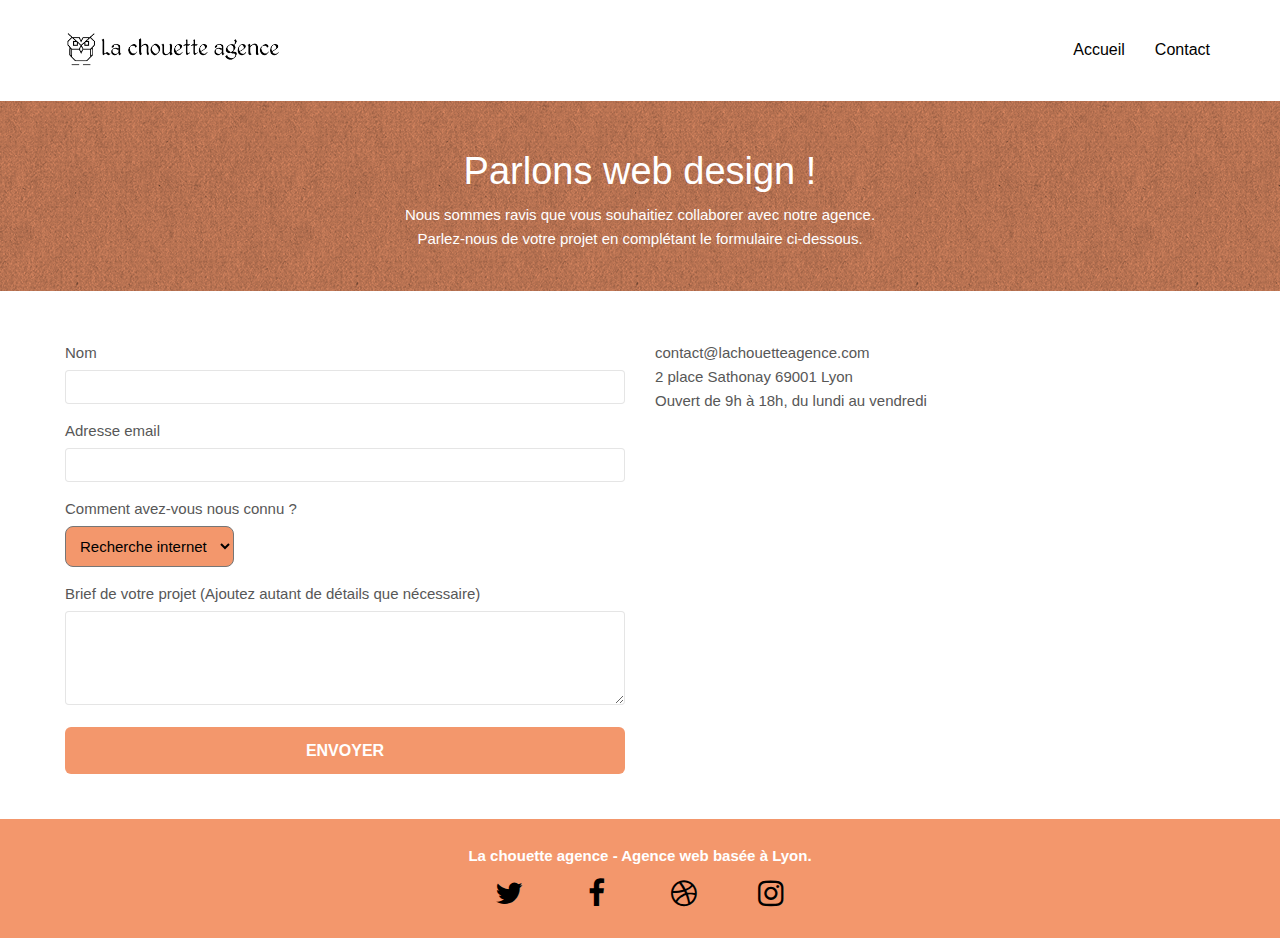
==== contact.html @ cbcd683b "png - webp" ====
<!doctype html>
<html lang="fr">
<head>
    <meta charset="utf-8">
    <meta name="keywords" content="entreprise webdesign Lyon, conception graphique, conception de site Web, constructeur de site Web, développeur Web, concepteur Web, site Web de e-commerce, société de conception Web, créateur de site Web, concepteur de site Web, conception Web réactive, seo, site web, site internet, agence design lyon, agence design">
    <meta name="description" content="L'entreprise de webdesign, la chouette agence située à Lyon, spécialisée dans la Création et la Stratégie Digitale, développement de sites web de qualité commerciale, qui a créé des sites E-Commerce attractifs, conviviaux et efficaces pour les entreprises locales, issues de métiers variés, dans tous les types de secteurs.">
    <meta name="viewport" content="width=device-width, initial-scale=1.0, viewport-fit=cover">
    <meta name="robots" content="index, follow">
	<meta name="googlebot" content="index, follow">
	<link rel="shortcut icon" type="image/png" href="favicon.jpg">
    
	<link rel="stylesheet" type="text/css" href="./css/bootstrap.css">
	<link rel="stylesheet" type="text/css" href="style.css">
	<link rel="stylesheet" type="text/css" href="./css/font-awesome.css">
	<link rel="stylesheet" type="text/css" href="./css/et-line.css">
	
    
	<script src="./js/jquery-2.1.0.js"></script>
	<script src="./js/bootstrap.js"></script>
	<script src="./js/blocs.js"></script>
	<script src="./js/jqBootstrapValidation.js"></script>
	<script src="./js/formHandler.js"></script>
    <title>Contact : La chouette agence</title>

    
<!-- Analytics -->
 
<!-- Analytics END -->
    
</head>
<body>
<!-- Principal conteneur -->
<div class="page-container">
    
<!-- bloc-0 -->
<div class="bloc bgc-white l-bloc " id="bloc-0">
	<div class="container bloc-sm">
		<nav class="navbar row">
			<div class="navbar-header">
				<a class="navbar-brand" href="index.html"><img src="img/la-chouette-agence.webp" alt="logo de la chouette agence" height="40" /></a>
				<button id="nav-toggle" type="button" class="ui-navbar-toggle navbar-toggle" data-toggle="collapse" data-target=".navbar-1">
					<span class="sr-only">Toggle navigation</span><span class="icon-bar"></span><span class="icon-bar"></span><span class="icon-bar"></span>
				</button>
			</div>
			<div class="collapse navbar-collapse navbar-1 special-dropdown-nav">
				<ul class="site-navigation nav navbar-nav">
					<li>
						<a href="index.html">Accueil</a>
					</li>
					<li>
					</li>
					<li>
						<a href="contact.html">Contact</a>
					</li>
				</ul>
			</div>
		</nav>
	</div>
</div>
<!-- bloc-0 END -->

<!-- bloc-6 -->
<div class="bloc bg-dots-bg bg-repeat bgc-atomic-tangerine d-bloc bloc-bg-texture texture-paper" id="bloc-6">
	<div class="container bloc-lg">
		<div class="row">
			<div class="col-sm-12">
				<h1 class="text-center hero-bloc-text tc-white">
					Parlons web design !
				</h1>
				<p class="text-center mg-lg white tight-width-whitespace">
					Nous sommes ravis que vous souhaitiez collaborer avec notre agence.<br>
					Parlez-nous de votre projet en complétant le formulaire ci-dessous.
				</p>
			</div>
		</div>
	</div>
</div>
<!-- bloc-6 END -->

<!-- bloc-7 -->
<div class="bloc bgc-white l-bloc" id="bloc-7">
	<div class="container bloc-lg">
		<div class="row">
			<div class="col-sm-6">
				<form id="form_1">
					<div class="form-group">
						<label for="name">
							Nom
						</label><br>
						<input id="name" class="form-control" required="" aria-invalid="false"/>
					</div>
					<div class="form-group">
						<label for="email">
							Adresse email
						</label><br>
						<input id="email" class="form-control" type="email" required="" aria-invalid="false"/>
					</div>
					<div class="form-group">
						<label for="drop">
							Comment avez-vous nous connu ?
						</label><br>
						<select name="drop" id="drop">
							<option value="">Recherche internet</option>
							<option value="">Annonces google</option>
							<option value="">Médias sociaux</option>
							<option value="">Autres</option>
						</select>
					</div>
					<div class="form-group">
						<label for="message">
							Brief de votre projet (Ajoutez autant de détails que nécessaire)<br>
						</label>
						<textarea id="message" class="form-control" rows="4" cols="42" required></textarea>
					</div> 
					<button class="bloc-button btn btn-lg btn-block cta-hero btn-atomic-tangerine" type="submit">
							Envoyer
						</button>
				</form>
			</div>
			<div class="col-sm-6">
				<p>
					contact@lachouetteagence.com<br>2 place Sathonay 69001 Lyon<br>Ouvert de 9h à 18h, du lundi au vendredi<br>
				</p>
				<p>
					<iframe title="Localisation Google Maps" src="https://www.google.com/maps/embed?pb=!1m18!1m12!1m3!1d2783.082950655544!2d4.82797861540264!3d45.769527821039226!2m3!1f0!2f0!3f0!3m2!1i1024!2i768!4f13.1!3m3!1m2!1s0x47f4eb020f3664e9%3A0x13e3d71752922c1f!2s2%20Pl.%20Sathonay%2C%2069001%20Lyon!5e0!3m2!1sfr!2sfr!4v1638280696250!5m2!1sfr!2sfr" width="350" height="300" style="border:0;" allowfullscreen="" loading="lazy"></iframe>
				</p>
			</div>
		</div>
	</div>
</div>
<!-- bloc-7 END -->

<!-- ScrollToTop Button -->
<a class="bloc-button btn btn-d scrollToTop" onclick="scrollToTarget('1')"><span class="fa fa-chevron-up"></span></a>
<!-- ScrollToTop Button END-->


<!-- Footer - bloc-8 -->
<div class="bloc bgc-atomic-tangerine d-bloc" id="bloc-8">
	<div class="container bloc-sm">
		<div class="row">
			<div class="col-sm-12 text-foot">
				<p class="text-center white">
					<strong>La chouette agence - Agence web basée à Lyon.</strong><br>
				</p>
				<div class="row row-no-gutters social">
					<div class="col-sm-3">
						<div class="text-center">
							<a class="social" href="https://twitter.com/?lang=fr" target="_blank" title="lien twitter">
								<span class="fa fa-twitter icon-md"></span></a>
						</div>
					</div>
					<div class="col-sm-3">
						<div class="text-center">
							<a class="social" href="https://fr-fr.facebook.com/" target="_blank" title="lien facebook">
								<span class="fa fa-facebook icon-md"></span></a>
						</div>
					</div>
					<div class="col-sm-3">
						<div class="text-center">
							<a class="social" href="https://dribbble.com/" target="_blank" title="lien dribble">
								<span class="fa fa-dribbble icon-md"></span></a>
						</div>
					</div>
					<div class="col-sm-3">
						<div class="text-center">
							<a class="social" href="https://www.instagram.com/?hl=fr" target="_blank" title="lien instagram">
								<span class="fa fa-instagram icon-md"></span></a>
						</div>
					</div>
				</div>
			</div>
		</div>
	</div>
</div>
<!-- Footer - bloc-8 END -->

</div>
<!-- Principal conteneur END -->
    

</body>
</html>
---- style.css ----
﻿body {margin: 0;padding: 0;background: #FFF;overflow-x: hidden;-webkit-font-smoothing: antialiased;-moz-osx-font-smoothing: grayscale;}a, button {transition: all .3s ease-in-out;outline: none!important;}a:hover {text-decoration: none;cursor: pointer;}#page-loading-blocs-notifaction {position: fixed;top: 0;bottom: 0;width: 100%;z-index: 100000;background: #FFFFFF url("img/pageload-spinner.gif") no-repeat center center;}.bloc {width: 100%;clear: both;background: 50% 50% no-repeat;padding: 0 50px;-webkit-background-size: cover;-moz-background-size: cover;-o-background-size: cover;background-size: cover;position: relative;}.bloc .container {padding-left: 0;padding-right: 0;}.bloc-lg {padding: 25px;}.bloc-md {padding: 10px 20px 30px 20px;}.bg-center, .bg-l-edge, .bg-r-edge, .bg-t-edge, .bg-b-edge, .bg-tl-edge, .bg-bl-edge, .bg-tr-edge, .bg-br-edge, .bg-repeat {-webkit-background-size: auto!important;-moz-background-size: auto!important;-o-background-size: auto!important;background-size: auto!important;}.bg-repeat {background: repeat;}.bg-t-edge {background: top no-repeat;}.bloc-bg-texture::before {content: "";background-size: 2px 2px;position: absolute;top: 0;bottom: 0;left: 0;right: 0;}.texture-paper::before {background: url("img/texture-paper.webp");background-size: 280px 280px;}.b-parallax {background-attachment: fixed;}.d-bloc {color: rgba(255, 255, 255, .7);}.d-bloc button:hover {color: rgba(255, 255, 255, .9);}.d-bloc .icon-round, .d-bloc .icon-square, .d-bloc .icon-rounded, .d-bloc .icon-semi-rounded-a, .d-bloc .icon-semi-rounded-b {border-color: rgba(255, 255, 255, .9);}.d-bloc .divider-h span {border-color: rgba(255, 255, 255, .2);}.d-bloc .a-btn, .d-bloc .navbar a, .d-bloc .navbar-brand, .d-bloc a .icon-sm, .d-bloc a .icon-md, .d-bloc a .icon-lg, .d-bloc a .icon-xl, .d-bloc h1 a, .d-bloc h2 a, .d-bloc h3 a, .d-bloc h4 a, .d-bloc h5 a, .d-bloc h6 a, .d-bloc p a {color: rgba(0, 0, 0, 1);}.d-bloc .a-btn:hover, .d-bloc .navbar a:hover, .d-bloc .navbar-brand:hover, .d-bloc a:hover .icon-sm, .d-bloc a:hover .icon-md, .d-bloc a:hover .icon-lg, .d-bloc a:hover .icon-xl, .d-bloc h1 a:hover, .d-bloc h2 a:hover, .d-bloc h3 a:hover, .d-bloc h4 a:hover, .d-bloc h5 a:hover, .d-bloc h6 a:hover, .d-bloc p a:hover {color: rgba(255, 255, 255, 1);}.d-bloc .navbar-toggle .icon-bar {background: rgba(255, 255, 255, 1);}.d-bloc .btn-wire, .d-bloc .btn-wire:hover {color: rgba(255, 255, 255, 1);border-color: rgba(255, 255, 255, 1);}.d-bloc .panel {color: rgba(0, 0, 0, .5);}.d-bloc .panel button:hover {color: rgba(0, 0, 0, .7);}.d-bloc .panel icon {border-color: rgba(0, 0, 0, .7);}.d-bloc .panel .divider-h span {border-color: rgba(0, 0, 0, .1);}.d-bloc .panel .a-btn {color: rgba(0, 0, 0, .6);}.d-bloc .panel .a-btn:hover {color: rgba(0, 0, 0, 1);}.d-bloc .panel .btn-wire, .d-bloc .panel .btn-wire:hover {color: rgba(0, 0, 0, .7);border-color: rgba(0, 0, 0, .3);}.d-bloc .panel, .l-bloc {color: rgba(0, 0, 0, .5);}.d-bloc .panel button:hover, .l-bloc button:hover {color: rgba(0, 0, 0, .7);}.l-bloc .icon-round, .l-bloc .icon-square, .l-bloc .icon-rounded, .l-bloc .icon-semi-rounded-a, .l-bloc .icon-semi-rounded-b {border-color: rgba(0, 0, 0, .7);}.d-bloc .panel .divider-h span, .l-bloc .divider-h span {border-color: rgba(0, 0, 0, .1);}.d-bloc .panel .a-btn, .l-bloc .a-btn, .l-bloc .navbar a, .l-bloc .navbar-brand, .l-bloc a .icon-sm, .l-bloc a .icon-md, .l-bloc a .icon-lg, .l-bloc a .icon-xl, .l-bloc h1 a, .l-bloc h2 a, .l-bloc h3 a, .l-bloc h4 a, .l-bloc h5 a, .l-bloc h6 a, .l-bloc p a {color: rgba(0, 0, 0, 1);}.d-bloc .panel .a-btn:hover, .l-bloc .a-btn:hover, .l-bloc .navbar a:hover, .l-bloc .navbar-brand:hover, .l-bloc a:hover .icon-sm, .l-bloc a:hover .icon-md, .l-bloc a:hover .icon-lg, .l-bloc a:hover .icon-xl, .l-bloc h1 a:hover, .l-bloc h2 a:hover, .l-bloc h3 a:hover, .l-bloc h4 a:hover, .l-bloc h5 a:hover, .l-bloc h6 a:hover, .l-bloc p a:hover {color: rgba(0, 0, 0, 1);}.l-bloc .navbar-toggle .icon-bar {color: rgba(0, 0, 0, .6);}.d-bloc .panel .btn-wire, .d-bloc .panel .btn-wire:hover, .l-bloc .btn-wire, .l-bloc .btn-wire:hover {color: rgba(0, 0, 0, .7);border-color: rgba(0, 0, 0, .3);}.voffset {margin-top: 30px;}.voffset-lg {margin-top: 80px;}.row-no-gutters {margin-right: 0;margin-left: 0;}.row.row-no-gutters > [class^="col-"], .row.row-no-gutters > [class*=" col-"] {padding-right: 0;padding-left: 0;}#bloc-1-hero h1 {font-size: 32px;}.navbar {margin-bottom: 0;z-index: 1;}.navbar-brand {height: auto;padding: 3px 15px;font-size: 25px;font-weight: normal;font-weight: 600;line-height: 44px;}.navbar-brand img {max-height: 200px;margin: 0 0 15px 0;display: inline;}.navbar-brand img[src$=svg] {min-width: 100px;}.nav-center .navbar-brand img {margin: 0;}.navbar .nav {padding-bottom: 10px;margin-right: -16px;float: right;z-index: 1;}.nav > li {float: left;margin-top: 4px;font-size: 16px;}.navbar-nav .open .dropdown-menu > li > a {text-align: inherit;}.nav > li a:hover, .nav > li a:focus {background: transparent;}.navbar-toggle {margin: 5px 10px 0 0;border: 0;}.navbar-toggle:hover {background: transparent!important;}.navbar-toggle .icon-bar {background-color: rgba(0, 0, 0, .5);width: 26px;}.nav-invert .navbar .nav {float: left;}.nav-invert .navbar-header, .nav-invert .navbar-brand {float: right;position: relative;z-index: 2;}#drop {background-color: #F3976C;color: rgb(0, 0, 0);padding: 10px;border-radius: 8px;}@media (min-width: 768px) {.site-navigation {position: absolute;top: 36%;right: 20px;transform: translate(0, -50%);-webkit-transform: translateY(-50%);}.nav > li .dropdown-menu a, .nav > li .dropdown-menu a:hover {color: #484848;}.nav-invert .site-navigation {left: 0;right: 0;}.nav-center {text-align: center;}.nav-center .navbar-header {width: 100%;}.nav-center .navbar-header, .nav-center .navbar-brand, .nav-center .nav > li {float: none;display: inline-block;}.nav-center .site-navigation {position: relative;width: 100%;right: 0;margin-right: 0;margin-top: 20px;}.nav-center.mini-nav .navbar-toggle {float: none;margin: 10px auto 0;}}.nav > li > .dropdown a {background: none!important;display: block;padding: 14px 15px;}nav .caret {margin: 0 5px;}.dropdown-menu .dropdown-menu {top: -8px;left: 100%;}.dropdown-menu .dropmenu-flow-right {top: 100%;left: 0;margin-left: -1px;border-top-left-radius: 0;border-top-right-radius: 0;}.dropdown-menu .dropdown span {border: 4px solid black;border-top-color: transparent;border-right-color: transparent;border-bottom-color: transparent;margin: 6px -5px 0 0!important;float: right;}.mg-md {margin-top: 10px;}.mg-lg {margin-top: 10px;margin-bottom: 40px;}.btn {margin: 0 5px 5px 0;}.btn.pull-right {margin: 0 0 5px 5px;}.btn-d, .btn-d:hover, .btn-d:focus {color: #FFF;background: rgba(0, 0, 0, .3);}button {outline: none!important;}.btn-rd {border-radius: 40px;}.btn-clean {border: 1px solid rgba(0, 0, 0, .08);border-bottom-color: rgba(0, 0, 0, .1);text-shadow: 0 1px 0 rgba(0, 0, 1, .1);box-shadow: 0 1px 3px rgba(0, 0, 1, .25), inset 0 1px 0 0 rgba(255, 255, 255, .15);}.icon-md {font-size: 30px!important;}.icon-lg {font-size: 60px!important;}.sm-shadow {text-shadow: 0 1px 2px rgba(0, 0, 0, .3);}.panel-sq, .panel-sq .panel-heading, .panel-sq .panel-footer {border-radius: 0;}.panel-rd {border-radius: 30px;}.panel-rd .panel-heading {border-radius: 29px 29px 0 0;}.panel-rd .panel-footer {border-radius: 0 0 29px 29px;}.form-control {border-color: rgba(0, 0, 0, .1);box-shadow: none;}.scrollToTop {width: 40px;height: 40px;position: fixed;bottom: 20px;right: 20px;opacity: 0;z-index: 500;transition: all .3s ease-in-out;}.scrollToTop span {margin-top: 6px;}.showScrollTop {font-size: 14px;opacity: 1;}a[data-lightbox] {position: relative;display: block;text-align: center;}a[data-lightbox]:hover::before {content: "+";font-family: "HelveticaNeue-Light", "Helvetica Neue Light", "Helvetica Neue", Helvetica, Arial;font-size: 32px;width: 50px;height: 50px;margin-left: -25px;border-radius: 50%;background: rgba(0, 0, 0, .6);color: #FFF;font-weight: 100;z-index: 1;position: absolute;top: 50%;transform: translateY(-50%);-webkit-transform: translateY(-50%);font-display: swap;}a[data-lightbox]:hover img {opacity: 0.6;-webkit-animation-fill-mode: none;animation-fill-mode: none;}#lightbox-modal {display: flex;align-items: center;}#lightbox-modal .modal-dialog {width: 90%;max-width: 900px;margin: 0 auto 0;}#lightbox-modal .modal-dialog img {max-height: 90vh;margin: 0 auto;}.lightbox-caption {padding: 20px;color: #FFF;background: rgba(0, 0, 0, .5);position: absolute;left: 15px;right: 15px;bottom: 5px;}.close-lightbox {color: #FFF;font-size: 30px;position: absolute;top: 20px;right: 20px;z-index: 20;background: rgba(0, 0, 0, .5);border: none;line-height: 30px;padding: 0 9px 5px;opacity: 0.3;}.close-lightbox:hover, .next-lightbox:hover, .prev-lightbox:hover {opacity: 1.0;color: #FFF;}.next-lightbox, .prev-lightbox {font-size: 20px;color: rgba(255, 255, 255, .9);background: rgba(0, 0, 0, .5);transition: all .2s ease-in-out;position: absolute;top: 45%;z-index: 1;opacity: 0.4;}.next-lightbox {padding: 6px 8px 1px 13px;right: 25px;}.prev-lightbox {padding: 6px 13px 1px 10px;left: 25px;}.snapshot-lb .modal-body {padding-bottom: 45px;}.snapshot-lb .lightbox-caption {padding: 0;color: rgba(0, 0, 0, .5);background: none;}h1, h2, h3, h4, h5, h6, p, label, .btn, a {font-family: "helvetica";font-weight: 400;color: #575757;font-display: swap;}.container {width: 100%;}.hero-bloc-text {font-size: 38px;}.hero-bloc-text-sub {font-size: 36px;}.statement-bloc-text {line-height: 26px;font-style: italic;font-size: 20px;text-align: center;font-weight: lighter;max-width: 520px;margin: auto auto auto auto;}.tight-width-whitespace {max-width: 600px;margin: auto;}.h1 {font-size: 20px;font-family: "Open Sans";font-display: swap;}.cta-hero {margin-top: 22px;color: #FFFFFF!important;text-transform: uppercase;padding: 12px 28px 12px 28px;font-size: 16px;font-weight: 700;}.social {max-width: 350px;margin: auto;display: flex;justify-content: space-around;}h2 {font-size: 22px;line-height: 1.4em;}h3 {font-size: 15px;text-transform: uppercase;font-weight: 700;color: #333333!important;}.med-width-whitespace {max-width: 800px;margin: auto auto auto auto;box-shadow: 0 0 0 #000000;}h1 {color: #333333!important;}h4 {color: #333333!important;}.icons {margin-bottom: 14px;margin-top: 24px;}.white {color: #FFFFFF!important;}.tc-black {color: black;}.portfolio-thumb {margin-bottom: 24px;}.avatar {box-shadow: 0 4px 9px rgba(0, 0, 0, 0.3);}.black-background {background-color: rgba(165, 147, 99, 0.7);padding: 40px 40px 40px 40px;}.bold-link {font-weight: 900;text-decoration: underline!important;}.bgc-white {background-color: #FFFFFF;}.bgc-dark-slate-blue {background-color: #364577;}.bgc-atomic-tangerine {background-color: #F3976C;}.tc-white {color: #FFF!important;}.btn-atomic-tangerine {background: #F3976C;color: #FFFFFF!important;}.btn-atomic-tangerine:hover {background: #c27956!important;color: #FFFFFF!important;}.ltc-white {color: #FFFFFF!important;}.ltc-white:hover {color: #cccccc!important;}.ltc-atomic-tangerine {color: #F3976C!important;}.ltc-atomic-tangerine:hover {color: #c27956!important;}.icon-dark-slate-blue {color: #364577!important;border-color: #364577!important;}.bg-dots-bg {background-image: url("img/dots-bg.webp");}.bg-lines-h2-bg {background-image: url("img/lines-h2-bg.webp");}.bg-banniere {background-image: url("img/la-chouette-agence-banniere.jpg");}.bg-presentation {background-image: url("img/image-de-presentation.jpg");}@media (max-width: 1024px) {.bloc {padding-left: 20px;padding-right: 20px;}.bloc.full-width-bloc, .bloc-tile-2.full-width-bloc .container, .bloc-tile-3.full-width-bloc .container, .bloc-tile-4.full-width-bloc .container {padding-left: 0;padding-right: 0;}.text-parle {padding-right: 0;}.text-nous {padding-right: 0;}.text-foot {padding-right: 0;}.form-group {padding: 0 10px 0 10px;}.btn-envy {margin-right: 0;}.text-adress {margin-right: 0;}}@media (max-width: 992px) and (min-width: 768px) {.navbar .nav {max-width: 80%;}.nav-center.navbar .nav {max-width: 100%;}}@media only screen and (min-width: 768px) and (max-width: 1024px) and (orientation: landscape) {.b-parallax {background-attachment: scroll;}}@media only screen and (min-width: 1024px) and (max-width: 1366px) and (-webkit-min-device-pixel-ratio: 1.5) {.b-parallax {background-attachment: scroll;}}@media (max-width: 991px) {.container {width: 100%;}.b-parallax {background-attachment: scroll;}.page-container, #hero-bloc {overflow-x: hidden;position: relative;}.bloc-group, .bloc-group .bloc {display: block;width: 100%;}.bloc-fill-screen .fill-bloc-top-edge, .bloc-fill-screen .fill-bloc-bottom-edge {padding: 0 20px;}}@media (max-width: 767px) {.page-container {overflow-x: hidden;position: relative;}h1, h2, h3, h4, h5, h6, p, #disqus_thread {padding-left: 10px!important;padding-right: 10px!important;}.b-parallax {background-attachment: scroll;}.navbar .nav {padding-top: 0;border-top: 1px solid rgba(0, 0, 0, .2);float: none!important;}.navbar.row {margin-left: 0;margin-right: 0;}.site-navigation {position: inherit;transform: none;-webkit-transform: none;-ms-transform: none;}.nav > li {margin-top: 0;border-bottom: 1px solid rgba(0, 0, 0, .1);background: rgba(0, 0, 0, .05);text-align: left;padding-left: 15px;width: 100%;}.nav > li:hover {background: rgba(0, 0, 0, .08);}.dropdown .dropdown a .caret {float: none;margin: 5px 0 0 10px!important;border: 4px solid black;border-bottom-color: transparent;border-right-color: transparent;border-left-color: transparent;}#hero-bloc .navbar .nav {background: rgba(0, 0, 0, .8);}#hero-bloc .navbar .nav a {color: rgba(255, 255, 255, .6);}.hero {padding: 50px 0;}.hero-nav {left: -1px;right: -1px;}.navbar-collapse {padding: 0;overflow-x: hidden;-webkit-box-shadow: none;box-shadow: none;}.navbar-brand img {max-height: 40px;width: auto;}.nav-invert .navbar-header {float: none;width: 100%;}.nav-invert .navbar-toggle {float: left;margin-left: 10px;}.bloc {padding-left: 0;padding-right: 0;}.bloc-xxl, .bloc-xl, .bloc-lg {padding: 40px 0;}.bloc-sm, .bloc-md {padding-left: 0;padding-right: 0;}.bloc-tile-2 .container, .bloc-tile-3 .container, .bloc-tile-4 .container, .bloc-fill-screen .fill-bloc-top-edge, .bloc-fill-screen .fill-bloc-bottom-edge {padding-left: 0;padding-right: 0;}.a-block {padding: 0 10px;}.btn-dwn {display: none;}.voffset {margin-top: 5px;}.voffset-md {margin-top: 20px;}.voffset-lg {margin-top: 30px;}form {padding: 5px;}.close-lightbox {display: inline-block;}.blocsapp-device-iphone5 {background-size: 216px 425px;padding-top: 60px;width: 216px;height: 425px;}.blocsapp-device-iphone5 img {width: 180px;height: 320px;}}@media (max-width: 400px) {.bloc {padding-left: 0;padding-right: 0;}}@media (max-width: 767px) {.bloc-mob-center-text {text-align: center;}}
---- css/et-line.css ----
﻿@font-face {font-family: et-line;src: url(../fonts/et-line.eot);src: url(../fonts/et-line.eot?#iefix) format('embedded-opentype'), url(../fonts/et-line.woff) format('woff'), url(../fonts/et-line.ttf) format('truetype'), url(../fonts/et-line.svg#et-line) format('svg');font-weight: 400;font-style: normal }.et-icon-adjustments, .et-icon-alarmclock, .et-icon-anchor, .et-icon-aperture, .et-icon-attachment, .et-icon-bargraph, .et-icon-basket, .et-icon-beaker, .et-icon-bike, .et-icon-book-open, .et-icon-briefcase, .et-icon-browser, .et-icon-calendar, .et-icon-camera, .et-icon-caution, .et-icon-chat, .et-icon-circle-compass, .et-icon-clipboard, .et-icon-clock, .et-icon-cloud, .et-icon-compass, .et-icon-desktop, .et-icon-dial, .et-icon-document, .et-icon-documents, .et-icon-download, .et-icon-dribbble, .et-icon-edit, .et-icon-envelope, .et-icon-expand, .et-icon-facebook, .et-icon-flag, .et-icon-focus, .et-icon-gears, .et-icon-genius, .et-icon-gift, .et-icon-global, .et-icon-globe, .et-icon-googleplus, .et-icon-grid, .et-icon-happy, .et-icon-hazardous, .et-icon-heart, .et-icon-hotairballoon, .et-icon-hourglass, .et-icon-key, .et-icon-laptop, .et-icon-layers, .et-icon-lifesaver, .et-icon-lightbulb, .et-icon-linegraph, .et-icon-linkedin, .et-icon-lock, .et-icon-magnifying-glass, .et-icon-map, .et-icon-map-pin, .et-icon-megaphone, .et-icon-mic, .et-icon-mobile, .et-icon-newspaper, .et-icon-notebook, .et-icon-paintbrush, .et-icon-paperclip, .et-icon-pencil, .et-icon-phone, .et-icon-picture, .et-icon-pictures, .et-icon-piechart, .et-icon-presentation, .et-icon-pricetags, .et-icon-printer, .et-icon-profile-female, .et-icon-profile-male, .et-icon-puzzle, .et-icon-quote, .et-icon-recycle, .et-icon-refresh, .et-icon-ribbon, .et-icon-rss, .et-icon-sad, .et-icon-scissors, .et-icon-scope, .et-icon-search, .et-icon-shield, .et-icon-speedometer, .et-icon-strategy, .et-icon-streetsign, .et-icon-tablet, .et-icon-target, .et-icon-telescope, .et-icon-toolbox, .et-icon-tools, .et-icon-tools-2, .et-icon-trophy, .et-icon-tumblr, .et-icon-twitter, .et-icon-upload, .et-icon-video, .et-icon-wallet, .et-icon-wine {font-family: et-line;font-style: normal;font-weight: 400;font-variant: normal;text-transform: none;line-height: 1;-webkit-font-smoothing: antialiased;-moz-osx-font-smoothing: grayscale;display: inline-block }.et-icon-mobile:before {content: "\e000" }.et-icon-laptop:before {content: "\e001" }.et-icon-desktop:before {content: "\e002" }.et-icon-tablet:before {content: "\e003" }.et-icon-phone:before {content: "\e004" }.et-icon-document:before {content: "\e005" }.et-icon-documents:before {content: "\e006" }.et-icon-search:before {content: "\e007" }.et-icon-clipboard:before {content: "\e008" }.et-icon-newspaper:before {content: "\e009" }.et-icon-notebook:before {content: "\e00a" }.et-icon-book-open:before {content: "\e00b" }.et-icon-browser:before {content: "\e00c" }.et-icon-calendar:before {content: "\e00d" }.et-icon-presentation:before {content: "\e00e" }.et-icon-picture:before {content: "\e00f" }.et-icon-pictures:before {content: "\e010" }.et-icon-video:before {content: "\e011" }.et-icon-camera:before {content: "\e012" }.et-icon-printer:before {content: "\e013" }.et-icon-toolbox:before {content: "\e014" }.et-icon-briefcase:before {content: "\e015" }.et-icon-wallet:before {content: "\e016" }.et-icon-gift:before {content: "\e017" }.et-icon-bargraph:before {content: "\e018" }.et-icon-grid:before {content: "\e019" }.et-icon-expand:before {content: "\e01a" }.et-icon-focus:before {content: "\e01b" }.et-icon-edit:before {content: "\e01c" }.et-icon-adjustments:before {content: "\e01d" }.et-icon-ribbon:before {content: "\e01e" }.et-icon-hourglass:before {content: "\e01f" }.et-icon-lock:before {content: "\e020" }.et-icon-megaphone:before {content: "\e021" }.et-icon-shield:before {content: "\e022" }.et-icon-trophy:before {content: "\e023" }.et-icon-flag:before {content: "\e024" }.et-icon-map:before {content: "\e025" }.et-icon-puzzle:before {content: "\e026" }.et-icon-basket:before {content: "\e027" }.et-icon-envelope:before {content: "\e028" }.et-icon-streetsign:before {content: "\e029" }.et-icon-telescope:before {content: "\e02a" }.et-icon-gears:before {content: "\e02b" }.et-icon-key:before {content: "\e02c" }.et-icon-paperclip:before {content: "\e02d" }.et-icon-attachment:before {content: "\e02e" }.et-icon-pricetags:before {content: "\e02f" }.et-icon-lightbulb:before {content: "\e030" }.et-icon-layers:before {content: "\e031" }.et-icon-pencil:before {content: "\e032" }.et-icon-tools:before {content: "\e033" }.et-icon-tools-2:before {content: "\e034" }.et-icon-scissors:before {content: "\e035" }.et-icon-paintbrush:before {content: "\e036" }.et-icon-magnifying-glass:before {content: "\e037" }.et-icon-circle-compass:before {content: "\e038" }.et-icon-linegraph:before {content: "\e039" }.et-icon-mic:before {content: "\e03a" }.et-icon-strategy:before {content: "\e03b" }.et-icon-beaker:before {content: "\e03c" }.et-icon-caution:before {content: "\e03d" }.et-icon-recycle:before {content: "\e03e" }.et-icon-anchor:before {content: "\e03f" }.et-icon-profile-male:before {content: "\e040" }.et-icon-profile-female:before {content: "\e041" }.et-icon-bike:before {content: "\e042" }.et-icon-wine:before {content: "\e043" }.et-icon-hotairballoon:before {content: "\e044" }.et-icon-globe:before {content: "\e045" }.et-icon-genius:before {content: "\e046" }.et-icon-map-pin:before {content: "\e047" }.et-icon-dial:before {content: "\e048" }.et-icon-chat:before {content: "\e049" }.et-icon-heart:before {content: "\e04a" }.et-icon-cloud:before {content: "\e04b" }.et-icon-upload:before {content: "\e04c" }.et-icon-download:before {content: "\e04d" }.et-icon-target:before {content: "\e04e" }.et-icon-hazardous:before {content: "\e04f" }.et-icon-piechart:before {content: "\e050" }.et-icon-speedometer:before {content: "\e051" }.et-icon-global:before {content: "\e052" }.et-icon-compass:before {content: "\e053" }.et-icon-lifesaver:before {content: "\e054" }.et-icon-clock:before {content: "\e055" }.et-icon-aperture:before {content: "\e056" }.et-icon-quote:before {content: "\e057" }.et-icon-scope:before {content: "\e058" }.et-icon-alarmclock:before {content: "\e059" }.et-icon-refresh:before {content: "\e05a" }.et-icon-happy:before {content: "\e05b" }.et-icon-sad:before {content: "\e05c" }.et-icon-facebook:before {content: "\e05d" }.et-icon-twitter:before {content: "\e05e" }.et-icon-googleplus:before {content: "\e05f" }.et-icon-rss:before {content: "\e060" }.et-icon-tumblr:before {content: "\e061" }.et-icon-linkedin:before {content: "\e062" }.et-icon-dribbble:before {content: "\e063" }
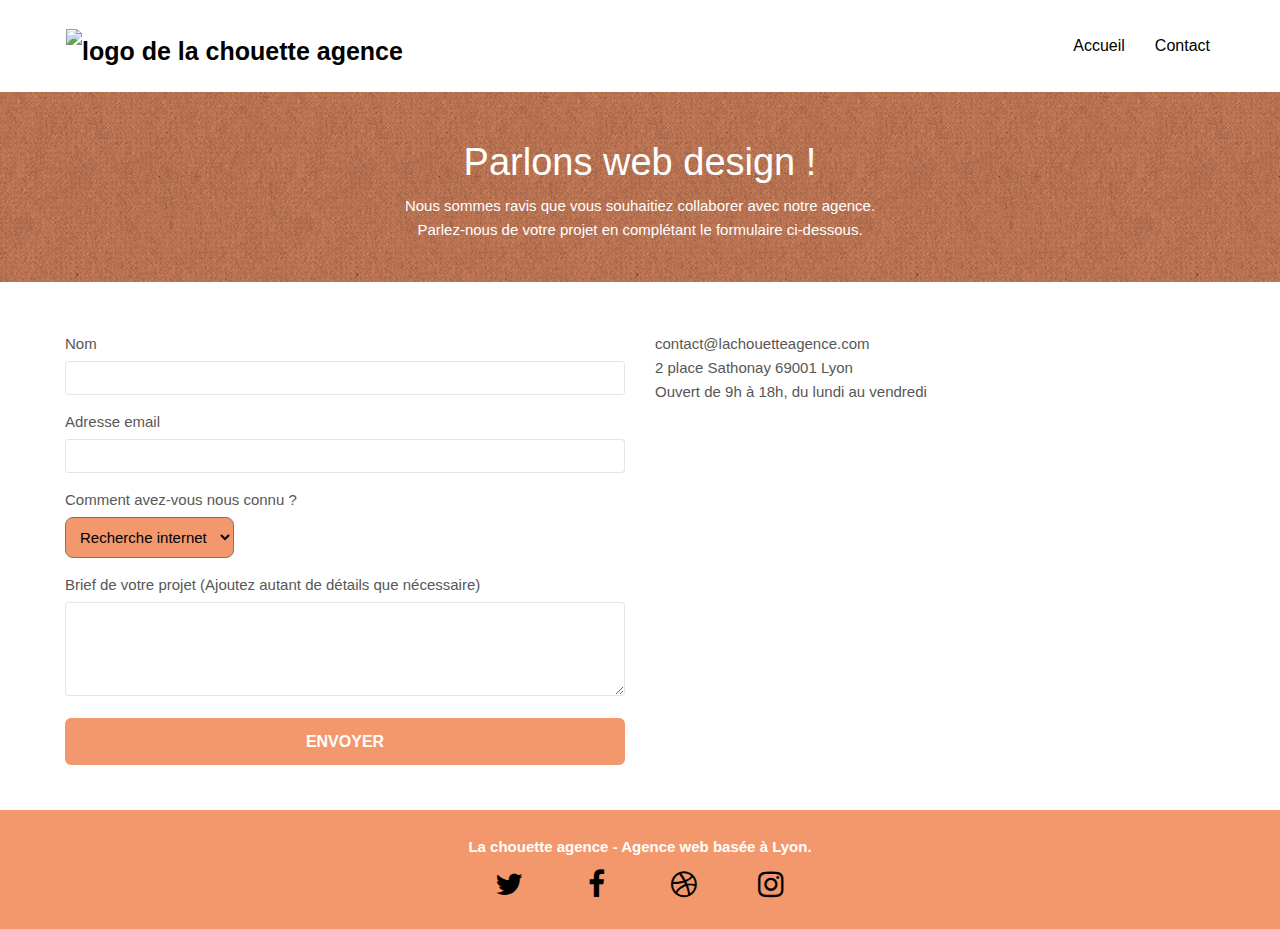
==== commit 71d24c59: "beautify" ====
--- a/contact.html
+++ b/contact.html
@@ -1,183 +1,148 @@
-<!doctype html>
+﻿<!doctype html>
 <html lang="fr">
+
 <head>
-    <meta charset="utf-8">
-    <meta name="keywords" content="entreprise webdesign Lyon, conception graphique, conception de site Web, constructeur de site Web, développeur Web, concepteur Web, site Web de e-commerce, société de conception Web, créateur de site Web, concepteur de site Web, conception Web réactive, seo, site web, site internet, agence design lyon, agence design">
-    <meta name="description" content="L'entreprise de webdesign, la chouette agence située à Lyon, spécialisée dans la Création et la Stratégie Digitale, développement de sites web de qualité commerciale, qui a créé des sites E-Commerce attractifs, conviviaux et efficaces pour les entreprises locales, issues de métiers variés, dans tous les types de secteurs.">
-    <meta name="viewport" content="width=device-width, initial-scale=1.0, viewport-fit=cover">
-    <meta name="robots" content="index, follow">
+	<meta charset="utf-8">
+	<meta name="keywords" content="entreprise webdesign Lyon, conception graphique, conception de site Web, constructeur de site Web, développeur Web, concepteur Web, site Web de e-commerce, société de conception Web, créateur de site Web, concepteur de site Web, conception Web réactive, seo, site web, site internet, agence design lyon, agence design">
+	<meta name="description" content="L'entreprise de webdesign, la chouette agence située à Lyon, spécialisée dans la Création et la Stratégie Digitale, développement de sites web de qualité commerciale, qui a créé des sites E-Commerce attractifs, conviviaux et efficaces pour les entreprises locales, issues de métiers variés, dans tous les types de secteurs.">
+	<meta name="viewport" content="width=device-width, initial-scale=1.0, viewport-fit=cover">
+	<meta name="robots" content="index, follow">
 	<meta name="googlebot" content="index, follow">
 	<link rel="shortcut icon" type="image/png" href="favicon.jpg">
-    
 	<link rel="stylesheet" type="text/css" href="./css/bootstrap.css">
 	<link rel="stylesheet" type="text/css" href="style.css">
 	<link rel="stylesheet" type="text/css" href="./css/font-awesome.css">
 	<link rel="stylesheet" type="text/css" href="./css/et-line.css">
-	
-    
 	<script src="./js/jquery-2.1.0.js"></script>
 	<script src="./js/bootstrap.js"></script>
 	<script src="./js/blocs.js"></script>
 	<script src="./js/jqBootstrapValidation.js"></script>
 	<script src="./js/formHandler.js"></script>
-    <title>Contact : La chouette agence</title>
+	<title>Contact : La chouette agence</title>
+	<!-- Analytics -->
+	<!-- Analytics END -->
+</head>
 
-    
-<!-- Analytics -->
- 
-<!-- Analytics END -->
-    
-</head>
 <body>
-<!-- Principal conteneur -->
-<div class="page-container">
-    
-<!-- bloc-0 -->
-<div class="bloc bgc-white l-bloc " id="bloc-0">
-	<div class="container bloc-sm">
-		<nav class="navbar row">
-			<div class="navbar-header">
-				<a class="navbar-brand" href="index.html"><img src="img/la-chouette-agence.webp" alt="logo de la chouette agence" height="40" /></a>
-				<button id="nav-toggle" type="button" class="ui-navbar-toggle navbar-toggle" data-toggle="collapse" data-target=".navbar-1">
-					<span class="sr-only">Toggle navigation</span><span class="icon-bar"></span><span class="icon-bar"></span><span class="icon-bar"></span>
-				</button>
+	<!-- Principal conteneur -->
+	<div class="page-container">
+		<!-- bloc-0 -->
+		<div class="bloc bgc-white l-bloc " id="bloc-0">
+			<div class="container bloc-sm">
+				<nav class="navbar row">
+					<div class="navbar-header">
+						<a class="navbar-brand" href="index.html"><img src="img/la-chouette-agence.png" alt="logo de la chouette agence" height="40" /></a>
+						<button id="nav-toggle" type="button" class="ui-navbar-toggle navbar-toggle" data-toggle="collapse" data-target=".navbar-1"> <span class="sr-only">Toggle navigation</span><span class="icon-bar"></span><span class="icon-bar"></span><span class="icon-bar"></span> </button>
+					</div>
+					<div class="collapse navbar-collapse navbar-1 special-dropdown-nav">
+						<ul class="site-navigation nav navbar-nav">
+							<li> <a href="index.html">Accueil</a> </li>
+							<li> </li>
+							<li> <a href="contact.html">Contact</a> </li>
+						</ul>
+					</div>
+				</nav>
 			</div>
-			<div class="collapse navbar-collapse navbar-1 special-dropdown-nav">
-				<ul class="site-navigation nav navbar-nav">
-					<li>
-						<a href="index.html">Accueil</a>
-					</li>
-					<li>
-					</li>
-					<li>
-						<a href="contact.html">Contact</a>
-					</li>
-				</ul>
-			</div>
-		</nav>
-	</div>
-</div>
-<!-- bloc-0 END -->
-
-<!-- bloc-6 -->
-<div class="bloc bg-dots-bg bg-repeat bgc-atomic-tangerine d-bloc bloc-bg-texture texture-paper" id="bloc-6">
-	<div class="container bloc-lg">
-		<div class="row">
-			<div class="col-sm-12">
-				<h1 class="text-center hero-bloc-text tc-white">
+		</div>
+		<!-- bloc-0 END -->
+		<!-- bloc-6 -->
+		<div class="bloc bg-dots-bg bg-repeat bgc-atomic-tangerine d-bloc bloc-bg-texture texture-paper" id="bloc-6">
+			<div class="container bloc-lg">
+				<div class="row">
+					<div class="col-sm-12">
+						<h1 class="text-center hero-bloc-text tc-white">
 					Parlons web design !
 				</h1>
-				<p class="text-center mg-lg white tight-width-whitespace">
-					Nous sommes ravis que vous souhaitiez collaborer avec notre agence.<br>
-					Parlez-nous de votre projet en complétant le formulaire ci-dessous.
-				</p>
+						<p class="text-center mg-lg white tight-width-whitespace"> Nous sommes ravis que vous souhaitiez collaborer avec notre agence.
+							<br> Parlez-nous de votre projet en complétant le formulaire ci-dessous. </p>
+					</div>
+				</div>
 			</div>
 		</div>
-	</div>
-</div>
-<!-- bloc-6 END -->
-
-<!-- bloc-7 -->
-<div class="bloc bgc-white l-bloc" id="bloc-7">
-	<div class="container bloc-lg">
-		<div class="row">
-			<div class="col-sm-6">
-				<form id="form_1">
-					<div class="form-group">
-						<label for="name">
-							Nom
-						</label><br>
-						<input id="name" class="form-control" required="" aria-invalid="false"/>
+		<!-- bloc-6 END -->
+		<!-- bloc-7 -->
+		<div class="bloc bgc-white l-bloc" id="bloc-7">
+			<div class="container bloc-lg">
+				<div class="row">
+					<div class="col-sm-6">
+						<form id="form_1">
+							<div class="form-group">
+								<label for="name"> Nom </label>
+								<br>
+								<input id="name" class="form-control" required="" aria-invalid="false" /> </div>
+							<div class="form-group">
+								<label for="email"> Adresse email </label>
+								<br>
+								<input id="email" class="form-control" type="email" required="" aria-invalid="false" /> </div>
+							<div class="form-group">
+								<label for="drop"> Comment avez-vous nous connu ? </label>
+								<br>
+								<select name="drop" id="drop">
+									<option value="">Recherche internet</option>
+									<option value="">Annonces google</option>
+									<option value="">Médias sociaux</option>
+									<option value="">Autres</option>
+								</select>
+							</div>
+							<div class="form-group">
+								<label for="message"> Brief de votre projet (Ajoutez autant de détails que nécessaire)
+									<br> </label>
+								<textarea id="message" class="form-control" rows="4" cols="42" required></textarea>
+							</div>
+							<button class="bloc-button btn btn-lg btn-block cta-hero btn-atomic-tangerine" type="submit"> Envoyer </button>
+						</form>
 					</div>
-					<div class="form-group">
-						<label for="email">
-							Adresse email
-						</label><br>
-						<input id="email" class="form-control" type="email" required="" aria-invalid="false"/>
+					<div class="col-sm-6">
+						<p> contact@lachouetteagence.com
+							<br>2 place Sathonay 69001 Lyon
+							<br>Ouvert de 9h à 18h, du lundi au vendredi
+							<br> </p>
+						<p>
+							<iframe title="Localisation Google Maps" src="https://www.google.com/maps/embed?pb=!1m18!1m12!1m3!1d2783.082950655544!2d4.82797861540264!3d45.769527821039226!2m3!1f0!2f0!3f0!3m2!1i1024!2i768!4f13.1!3m3!1m2!1s0x47f4eb020f3664e9%3A0x13e3d71752922c1f!2s2%20Pl.%20Sathonay%2C%2069001%20Lyon!5e0!3m2!1sfr!2sfr!4v1638280696250!5m2!1sfr!2sfr" width="350" height="300" style="border:0;" allowfullscreen="" loading="lazy"></iframe>
+						</p>
 					</div>
-					<div class="form-group">
-						<label for="drop">
-							Comment avez-vous nous connu ?
-						</label><br>
-						<select name="drop" id="drop">
-							<option value="">Recherche internet</option>
-							<option value="">Annonces google</option>
-							<option value="">Médias sociaux</option>
-							<option value="">Autres</option>
-						</select>
-					</div>
-					<div class="form-group">
-						<label for="message">
-							Brief de votre projet (Ajoutez autant de détails que nécessaire)<br>
-						</label>
-						<textarea id="message" class="form-control" rows="4" cols="42" required></textarea>
-					</div> 
-					<button class="bloc-button btn btn-lg btn-block cta-hero btn-atomic-tangerine" type="submit">
-							Envoyer
-						</button>
-				</form>
-			</div>
-			<div class="col-sm-6">
-				<p>
-					contact@lachouetteagence.com<br>2 place Sathonay 69001 Lyon<br>Ouvert de 9h à 18h, du lundi au vendredi<br>
-				</p>
-				<p>
-					<iframe title="Localisation Google Maps" src="https://www.google.com/maps/embed?pb=!1m18!1m12!1m3!1d2783.082950655544!2d4.82797861540264!3d45.769527821039226!2m3!1f0!2f0!3f0!3m2!1i1024!2i768!4f13.1!3m3!1m2!1s0x47f4eb020f3664e9%3A0x13e3d71752922c1f!2s2%20Pl.%20Sathonay%2C%2069001%20Lyon!5e0!3m2!1sfr!2sfr!4v1638280696250!5m2!1sfr!2sfr" width="350" height="300" style="border:0;" allowfullscreen="" loading="lazy"></iframe>
-				</p>
+				</div>
 			</div>
 		</div>
-	</div>
-</div>
-<!-- bloc-7 END -->
-
-<!-- ScrollToTop Button -->
-<a class="bloc-button btn btn-d scrollToTop" onclick="scrollToTarget('1')"><span class="fa fa-chevron-up"></span></a>
-<!-- ScrollToTop Button END-->
-
-
-<!-- Footer - bloc-8 -->
-<div class="bloc bgc-atomic-tangerine d-bloc" id="bloc-8">
-	<div class="container bloc-sm">
-		<div class="row">
-			<div class="col-sm-12 text-foot">
-				<p class="text-center white">
-					<strong>La chouette agence - Agence web basée à Lyon.</strong><br>
-				</p>
-				<div class="row row-no-gutters social">
-					<div class="col-sm-3">
-						<div class="text-center">
-							<a class="social" href="https://twitter.com/?lang=fr" target="_blank" title="lien twitter">
-								<span class="fa fa-twitter icon-md"></span></a>
-						</div>
-					</div>
-					<div class="col-sm-3">
-						<div class="text-center">
-							<a class="social" href="https://fr-fr.facebook.com/" target="_blank" title="lien facebook">
-								<span class="fa fa-facebook icon-md"></span></a>
-						</div>
-					</div>
-					<div class="col-sm-3">
-						<div class="text-center">
-							<a class="social" href="https://dribbble.com/" target="_blank" title="lien dribble">
-								<span class="fa fa-dribbble icon-md"></span></a>
-						</div>
-					</div>
-					<div class="col-sm-3">
-						<div class="text-center">
-							<a class="social" href="https://www.instagram.com/?hl=fr" target="_blank" title="lien instagram">
-								<span class="fa fa-instagram icon-md"></span></a>
+		<!-- bloc-7 END -->
+		<!-- ScrollToTop Button --><a class="bloc-button btn btn-d scrollToTop" onclick="scrollToTarget('1')"><span class="fa fa-chevron-up"></span></a>
+		<!-- ScrollToTop Button END-->
+		<!-- Footer - bloc-8 -->
+		<div class="bloc bgc-atomic-tangerine d-bloc" id="bloc-8">
+			<div class="container bloc-sm">
+				<div class="row">
+					<div class="col-sm-12 text-foot">
+						<p class="text-center white"> <strong>La chouette agence - Agence web basée à Lyon.</strong>
+							<br> </p>
+						<div class="row row-no-gutters social">
+							<div class="col-sm-3">
+								<div class="text-center">
+									<a class="social" href="https://twitter.com/?lang=fr" target="_blank" title="lien twitter"> <span class="fa fa-twitter icon-md"></span></a>
+								</div>
+							</div>
+							<div class="col-sm-3">
+								<div class="text-center">
+									<a class="social" href="https://fr-fr.facebook.com/" target="_blank" title="lien facebook"> <span class="fa fa-facebook icon-md"></span></a>
+								</div>
+							</div>
+							<div class="col-sm-3">
+								<div class="text-center">
+									<a class="social" href="https://dribbble.com/" target="_blank" title="lien dribble"> <span class="fa fa-dribbble icon-md"></span></a>
+								</div>
+							</div>
+							<div class="col-sm-3">
+								<div class="text-center">
+									<a class="social" href="https://www.instagram.com/?hl=fr" target="_blank" title="lien instagram"> <span class="fa fa-instagram icon-md"></span></a>
+								</div>
+							</div>
 						</div>
 					</div>
 				</div>
 			</div>
 		</div>
+		<!-- Footer - bloc-8 END -->
 	</div>
-</div>
-<!-- Footer - bloc-8 END -->
+	<!-- Principal conteneur END -->
+</body>
 
-</div>
-<!-- Principal conteneur END -->
-    
-
-</body>
-</html>
+</html>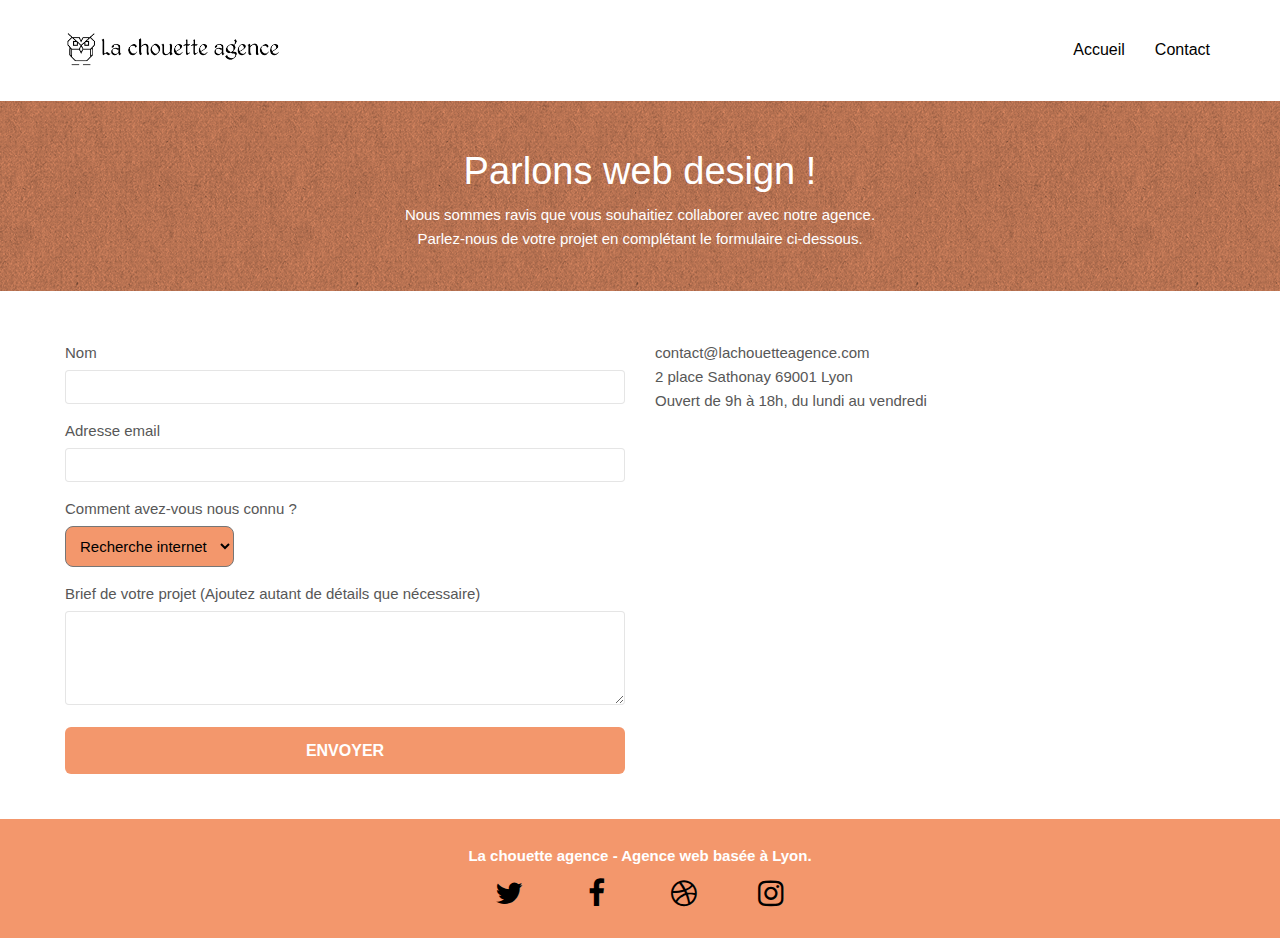
==== commit bbbf3c2b: "beautify" ====
--- a/contact.html
+++ b/contact.html
@@ -1,148 +1,183 @@
 ﻿<!doctype html>
 <html lang="fr">
-
 <head>
-	<meta charset="utf-8">
-	<meta name="keywords" content="entreprise webdesign Lyon, conception graphique, conception de site Web, constructeur de site Web, développeur Web, concepteur Web, site Web de e-commerce, société de conception Web, créateur de site Web, concepteur de site Web, conception Web réactive, seo, site web, site internet, agence design lyon, agence design">
-	<meta name="description" content="L'entreprise de webdesign, la chouette agence située à Lyon, spécialisée dans la Création et la Stratégie Digitale, développement de sites web de qualité commerciale, qui a créé des sites E-Commerce attractifs, conviviaux et efficaces pour les entreprises locales, issues de métiers variés, dans tous les types de secteurs.">
-	<meta name="viewport" content="width=device-width, initial-scale=1.0, viewport-fit=cover">
-	<meta name="robots" content="index, follow">
+    <meta charset="utf-8">
+    <meta name="keywords" content="entreprise webdesign Lyon, conception graphique, conception de site Web, constructeur de site Web, développeur Web, concepteur Web, site Web de e-commerce, société de conception Web, créateur de site Web, concepteur de site Web, conception Web réactive, seo, site web, site internet, agence design lyon, agence design">
+    <meta name="description" content="L'entreprise de webdesign, la chouette agence située à Lyon, spécialisée dans la Création et la Stratégie Digitale, développement de sites web de qualité commerciale, qui a créé des sites E-Commerce attractifs, conviviaux et efficaces pour les entreprises locales, issues de métiers variés, dans tous les types de secteurs.">
+    <meta name="viewport" content="width=device-width, initial-scale=1.0, viewport-fit=cover">
+    <meta name="robots" content="index, follow">
 	<meta name="googlebot" content="index, follow">
 	<link rel="shortcut icon" type="image/png" href="favicon.jpg">
+    
 	<link rel="stylesheet" type="text/css" href="./css/bootstrap.css">
 	<link rel="stylesheet" type="text/css" href="style.css">
 	<link rel="stylesheet" type="text/css" href="./css/font-awesome.css">
 	<link rel="stylesheet" type="text/css" href="./css/et-line.css">
+	
+    
 	<script src="./js/jquery-2.1.0.js"></script>
 	<script src="./js/bootstrap.js"></script>
 	<script src="./js/blocs.js"></script>
 	<script src="./js/jqBootstrapValidation.js"></script>
 	<script src="./js/formHandler.js"></script>
-	<title>Contact : La chouette agence</title>
-	<!-- Analytics -->
-	<!-- Analytics END -->
+    <title>Contact : La chouette agence</title>
+
+    
+<!-- Analytics -->
+ 
+<!-- Analytics END -->
+    
 </head>
+<body>
+<!-- Principal conteneur -->
+<div class="page-container">
+    
+<!-- bloc-0 -->
+<div class="bloc bgc-white l-bloc " id="bloc-0">
+	<div class="container bloc-sm">
+		<nav class="navbar row">
+			<div class="navbar-header">
+				<a class="navbar-brand" href="index.html"><img src="img/la-chouette-agence.webp" alt="logo de la chouette agence" height="40" /></a>
+				<button id="nav-toggle" type="button" class="ui-navbar-toggle navbar-toggle" data-toggle="collapse" data-target=".navbar-1">
+					<span class="sr-only">Toggle navigation</span><span class="icon-bar"></span><span class="icon-bar"></span><span class="icon-bar"></span>
+				</button>
+			</div>
+			<div class="collapse navbar-collapse navbar-1 special-dropdown-nav">
+				<ul class="site-navigation nav navbar-nav">
+					<li>
+						<a href="index.html">Accueil</a>
+					</li>
+					<li>
+					</li>
+					<li>
+						<a href="contact.html">Contact</a>
+					</li>
+				</ul>
+			</div>
+		</nav>
+	</div>
+</div>
+<!-- bloc-0 END -->
 
-<body>
-	<!-- Principal conteneur -->
-	<div class="page-container">
-		<!-- bloc-0 -->
-		<div class="bloc bgc-white l-bloc " id="bloc-0">
-			<div class="container bloc-sm">
-				<nav class="navbar row">
-					<div class="navbar-header">
-						<a class="navbar-brand" href="index.html"><img src="img/la-chouette-agence.png" alt="logo de la chouette agence" height="40" /></a>
-						<button id="nav-toggle" type="button" class="ui-navbar-toggle navbar-toggle" data-toggle="collapse" data-target=".navbar-1"> <span class="sr-only">Toggle navigation</span><span class="icon-bar"></span><span class="icon-bar"></span><span class="icon-bar"></span> </button>
-					</div>
-					<div class="collapse navbar-collapse navbar-1 special-dropdown-nav">
-						<ul class="site-navigation nav navbar-nav">
-							<li> <a href="index.html">Accueil</a> </li>
-							<li> </li>
-							<li> <a href="contact.html">Contact</a> </li>
-						</ul>
-					</div>
-				</nav>
+<!-- bloc-6 -->
+<div class="bloc bg-dots-bg bg-repeat bgc-atomic-tangerine d-bloc bloc-bg-texture texture-paper" id="bloc-6">
+	<div class="container bloc-lg">
+		<div class="row">
+			<div class="col-sm-12">
+				<h1 class="text-center hero-bloc-text tc-white">
+					Parlons web design !
+				</h1>
+				<p class="text-center mg-lg white tight-width-whitespace">
+					Nous sommes ravis que vous souhaitiez collaborer avec notre agence.<br>
+					Parlez-nous de votre projet en complétant le formulaire ci-dessous.
+				</p>
 			</div>
 		</div>
-		<!-- bloc-0 END -->
-		<!-- bloc-6 -->
-		<div class="bloc bg-dots-bg bg-repeat bgc-atomic-tangerine d-bloc bloc-bg-texture texture-paper" id="bloc-6">
-			<div class="container bloc-lg">
-				<div class="row">
-					<div class="col-sm-12">
-						<h1 class="text-center hero-bloc-text tc-white">
-					Parlons web design !
-				</h1>
-						<p class="text-center mg-lg white tight-width-whitespace"> Nous sommes ravis que vous souhaitiez collaborer avec notre agence.
-							<br> Parlez-nous de votre projet en complétant le formulaire ci-dessous. </p>
+	</div>
+</div>
+<!-- bloc-6 END -->
+
+<!-- bloc-7 -->
+<div class="bloc bgc-white l-bloc" id="bloc-7">
+	<div class="container bloc-lg">
+		<div class="row">
+			<div class="col-sm-6">
+				<form id="form_1">
+					<div class="form-group">
+						<label for="name">
+							Nom
+						</label><br>
+						<input id="name" class="form-control" required="" aria-invalid="false"/>
 					</div>
-				</div>
+					<div class="form-group">
+						<label for="email">
+							Adresse email
+						</label><br>
+						<input id="email" class="form-control" type="email" required="" aria-invalid="false"/>
+					</div>
+					<div class="form-group">
+						<label for="drop">
+							Comment avez-vous nous connu ?
+						</label><br>
+						<select name="drop" id="drop">
+							<option value="">Recherche internet</option>
+							<option value="">Annonces google</option>
+							<option value="">Médias sociaux</option>
+							<option value="">Autres</option>
+						</select>
+					</div>
+					<div class="form-group">
+						<label for="message">
+							Brief de votre projet (Ajoutez autant de détails que nécessaire)<br>
+						</label>
+						<textarea id="message" class="form-control" rows="4" cols="42" required></textarea>
+					</div> 
+					<button class="bloc-button btn btn-lg btn-block cta-hero btn-atomic-tangerine" type="submit">
+							Envoyer
+						</button>
+				</form>
+			</div>
+			<div class="col-sm-6">
+				<p>
+					contact@lachouetteagence.com<br>2 place Sathonay 69001 Lyon<br>Ouvert de 9h à 18h, du lundi au vendredi<br>
+				</p>
+				<p>
+					<iframe title="Localisation Google Maps" src="https://www.google.com/maps/embed?pb=!1m18!1m12!1m3!1d2783.082950655544!2d4.82797861540264!3d45.769527821039226!2m3!1f0!2f0!3f0!3m2!1i1024!2i768!4f13.1!3m3!1m2!1s0x47f4eb020f3664e9%3A0x13e3d71752922c1f!2s2%20Pl.%20Sathonay%2C%2069001%20Lyon!5e0!3m2!1sfr!2sfr!4v1638280696250!5m2!1sfr!2sfr" width="350" height="300" style="border:0;" allowfullscreen="" loading="lazy"></iframe>
+				</p>
 			</div>
 		</div>
-		<!-- bloc-6 END -->
-		<!-- bloc-7 -->
-		<div class="bloc bgc-white l-bloc" id="bloc-7">
-			<div class="container bloc-lg">
-				<div class="row">
-					<div class="col-sm-6">
-						<form id="form_1">
-							<div class="form-group">
-								<label for="name"> Nom </label>
-								<br>
-								<input id="name" class="form-control" required="" aria-invalid="false" /> </div>
-							<div class="form-group">
-								<label for="email"> Adresse email </label>
-								<br>
-								<input id="email" class="form-control" type="email" required="" aria-invalid="false" /> </div>
-							<div class="form-group">
-								<label for="drop"> Comment avez-vous nous connu ? </label>
-								<br>
-								<select name="drop" id="drop">
-									<option value="">Recherche internet</option>
-									<option value="">Annonces google</option>
-									<option value="">Médias sociaux</option>
-									<option value="">Autres</option>
-								</select>
-							</div>
-							<div class="form-group">
-								<label for="message"> Brief de votre projet (Ajoutez autant de détails que nécessaire)
-									<br> </label>
-								<textarea id="message" class="form-control" rows="4" cols="42" required></textarea>
-							</div>
-							<button class="bloc-button btn btn-lg btn-block cta-hero btn-atomic-tangerine" type="submit"> Envoyer </button>
-						</form>
+	</div>
+</div>
+<!-- bloc-7 END -->
+
+<!-- ScrollToTop Button -->
+<a class="bloc-button btn btn-d scrollToTop" onclick="scrollToTarget('1')"><span class="fa fa-chevron-up"></span></a>
+<!-- ScrollToTop Button END-->
+
+
+<!-- Footer - bloc-8 -->
+<div class="bloc bgc-atomic-tangerine d-bloc" id="bloc-8">
+	<div class="container bloc-sm">
+		<div class="row">
+			<div class="col-sm-12 text-foot">
+				<p class="text-center white">
+					<strong>La chouette agence - Agence web basée à Lyon.</strong><br>
+				</p>
+				<div class="row row-no-gutters social">
+					<div class="col-sm-3">
+						<div class="text-center">
+							<a class="social" href="https://twitter.com/?lang=fr" target="_blank" title="lien twitter">
+								<span class="fa fa-twitter icon-md"></span></a>
+						</div>
 					</div>
-					<div class="col-sm-6">
-						<p> contact@lachouetteagence.com
-							<br>2 place Sathonay 69001 Lyon
-							<br>Ouvert de 9h à 18h, du lundi au vendredi
-							<br> </p>
-						<p>
-							<iframe title="Localisation Google Maps" src="https://www.google.com/maps/embed?pb=!1m18!1m12!1m3!1d2783.082950655544!2d4.82797861540264!3d45.769527821039226!2m3!1f0!2f0!3f0!3m2!1i1024!2i768!4f13.1!3m3!1m2!1s0x47f4eb020f3664e9%3A0x13e3d71752922c1f!2s2%20Pl.%20Sathonay%2C%2069001%20Lyon!5e0!3m2!1sfr!2sfr!4v1638280696250!5m2!1sfr!2sfr" width="350" height="300" style="border:0;" allowfullscreen="" loading="lazy"></iframe>
-						</p>
+					<div class="col-sm-3">
+						<div class="text-center">
+							<a class="social" href="https://fr-fr.facebook.com/" target="_blank" title="lien facebook">
+								<span class="fa fa-facebook icon-md"></span></a>
+						</div>
 					</div>
-				</div>
-			</div>
-		</div>
-		<!-- bloc-7 END -->
-		<!-- ScrollToTop Button --><a class="bloc-button btn btn-d scrollToTop" onclick="scrollToTarget('1')"><span class="fa fa-chevron-up"></span></a>
-		<!-- ScrollToTop Button END-->
-		<!-- Footer - bloc-8 -->
-		<div class="bloc bgc-atomic-tangerine d-bloc" id="bloc-8">
-			<div class="container bloc-sm">
-				<div class="row">
-					<div class="col-sm-12 text-foot">
-						<p class="text-center white"> <strong>La chouette agence - Agence web basée à Lyon.</strong>
-							<br> </p>
-						<div class="row row-no-gutters social">
-							<div class="col-sm-3">
-								<div class="text-center">
-									<a class="social" href="https://twitter.com/?lang=fr" target="_blank" title="lien twitter"> <span class="fa fa-twitter icon-md"></span></a>
-								</div>
-							</div>
-							<div class="col-sm-3">
-								<div class="text-center">
-									<a class="social" href="https://fr-fr.facebook.com/" target="_blank" title="lien facebook"> <span class="fa fa-facebook icon-md"></span></a>
-								</div>
-							</div>
-							<div class="col-sm-3">
-								<div class="text-center">
-									<a class="social" href="https://dribbble.com/" target="_blank" title="lien dribble"> <span class="fa fa-dribbble icon-md"></span></a>
-								</div>
-							</div>
-							<div class="col-sm-3">
-								<div class="text-center">
-									<a class="social" href="https://www.instagram.com/?hl=fr" target="_blank" title="lien instagram"> <span class="fa fa-instagram icon-md"></span></a>
-								</div>
-							</div>
+					<div class="col-sm-3">
+						<div class="text-center">
+							<a class="social" href="https://dribbble.com/" target="_blank" title="lien dribble">
+								<span class="fa fa-dribbble icon-md"></span></a>
+						</div>
+					</div>
+					<div class="col-sm-3">
+						<div class="text-center">
+							<a class="social" href="https://www.instagram.com/?hl=fr" target="_blank" title="lien instagram">
+								<span class="fa fa-instagram icon-md"></span></a>
 						</div>
 					</div>
 				</div>
 			</div>
 		</div>
-		<!-- Footer - bloc-8 END -->
 	</div>
-	<!-- Principal conteneur END -->
+</div>
+<!-- Footer - bloc-8 END -->
+
+</div>
+<!-- Principal conteneur END -->
+    
+
 </body>
-
-</html>+</html>
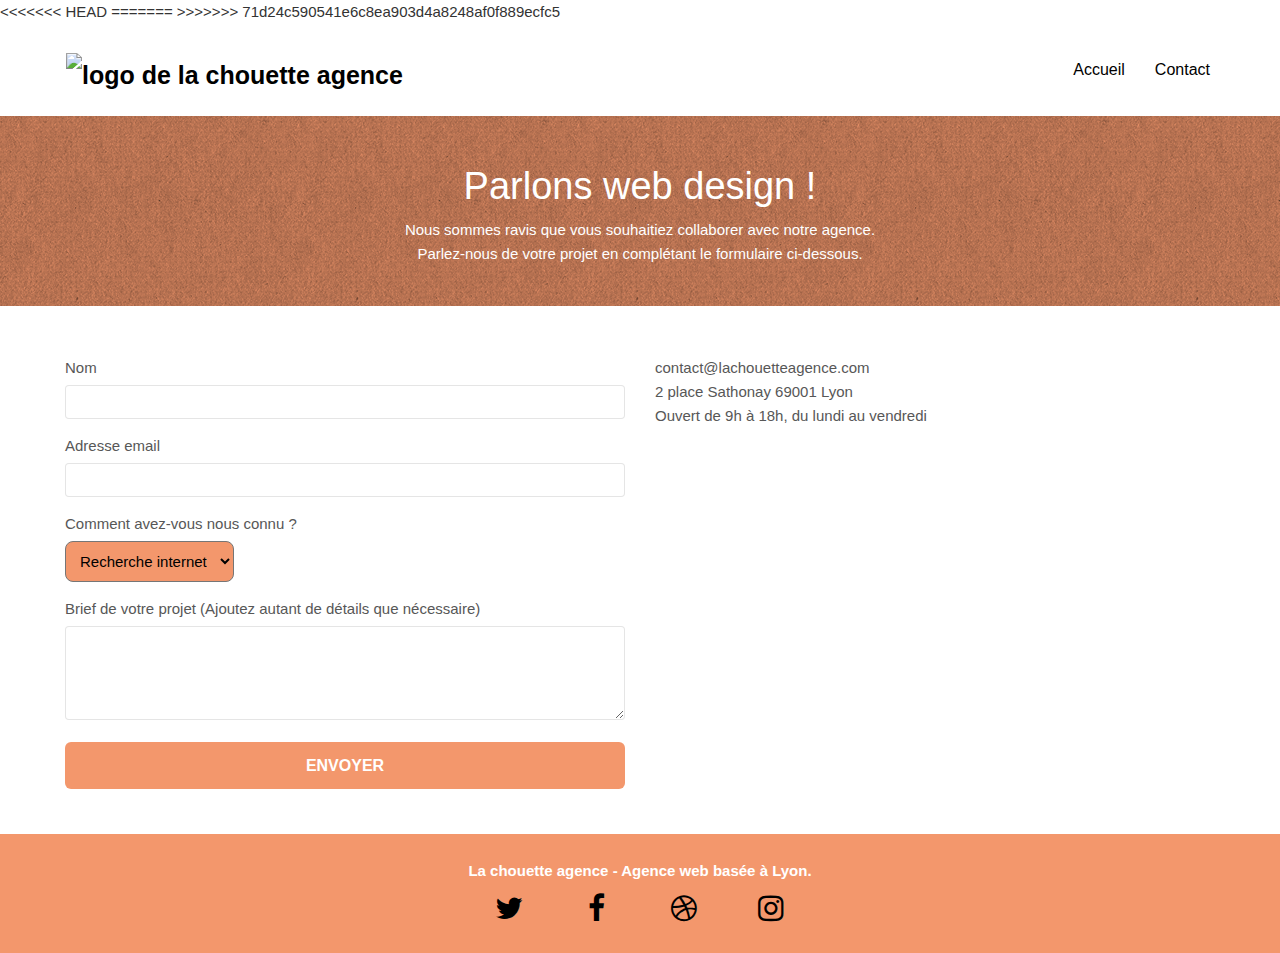
==== commit c2262347: "Merge branch 'main' of https://github.com/CoumaraneS/Projet4" ====
--- a/contact.html
+++ b/contact.html
@@ -1,25 +1,24 @@
 ﻿<!doctype html>
 <html lang="fr">
+
 <head>
-    <meta charset="utf-8">
-    <meta name="keywords" content="entreprise webdesign Lyon, conception graphique, conception de site Web, constructeur de site Web, développeur Web, concepteur Web, site Web de e-commerce, société de conception Web, créateur de site Web, concepteur de site Web, conception Web réactive, seo, site web, site internet, agence design lyon, agence design">
-    <meta name="description" content="L'entreprise de webdesign, la chouette agence située à Lyon, spécialisée dans la Création et la Stratégie Digitale, développement de sites web de qualité commerciale, qui a créé des sites E-Commerce attractifs, conviviaux et efficaces pour les entreprises locales, issues de métiers variés, dans tous les types de secteurs.">
-    <meta name="viewport" content="width=device-width, initial-scale=1.0, viewport-fit=cover">
-    <meta name="robots" content="index, follow">
+	<meta charset="utf-8">
+	<meta name="keywords" content="entreprise webdesign Lyon, conception graphique, conception de site Web, constructeur de site Web, développeur Web, concepteur Web, site Web de e-commerce, société de conception Web, créateur de site Web, concepteur de site Web, conception Web réactive, seo, site web, site internet, agence design lyon, agence design">
+	<meta name="description" content="L'entreprise de webdesign, la chouette agence située à Lyon, spécialisée dans la Création et la Stratégie Digitale, développement de sites web de qualité commerciale, qui a créé des sites E-Commerce attractifs, conviviaux et efficaces pour les entreprises locales, issues de métiers variés, dans tous les types de secteurs.">
+	<meta name="viewport" content="width=device-width, initial-scale=1.0, viewport-fit=cover">
+	<meta name="robots" content="index, follow">
 	<meta name="googlebot" content="index, follow">
 	<link rel="shortcut icon" type="image/png" href="favicon.jpg">
-    
 	<link rel="stylesheet" type="text/css" href="./css/bootstrap.css">
 	<link rel="stylesheet" type="text/css" href="style.css">
 	<link rel="stylesheet" type="text/css" href="./css/font-awesome.css">
 	<link rel="stylesheet" type="text/css" href="./css/et-line.css">
-	
-    
 	<script src="./js/jquery-2.1.0.js"></script>
 	<script src="./js/bootstrap.js"></script>
 	<script src="./js/blocs.js"></script>
 	<script src="./js/jqBootstrapValidation.js"></script>
 	<script src="./js/formHandler.js"></script>
+<<<<<<< HEAD
     <title>Contact : La chouette agence</title>
 
     
@@ -27,157 +26,133 @@
  
 <!-- Analytics END -->
     
+=======
+	<title>Contact : La chouette agence</title>
+	<!-- Analytics -->
+	<!-- Analytics END -->
+>>>>>>> 71d24c590541e6c8ea903d4a8248af0f889ecfc5
 </head>
+
 <body>
-<!-- Principal conteneur -->
-<div class="page-container">
-    
-<!-- bloc-0 -->
-<div class="bloc bgc-white l-bloc " id="bloc-0">
-	<div class="container bloc-sm">
-		<nav class="navbar row">
-			<div class="navbar-header">
-				<a class="navbar-brand" href="index.html"><img src="img/la-chouette-agence.webp" alt="logo de la chouette agence" height="40" /></a>
-				<button id="nav-toggle" type="button" class="ui-navbar-toggle navbar-toggle" data-toggle="collapse" data-target=".navbar-1">
-					<span class="sr-only">Toggle navigation</span><span class="icon-bar"></span><span class="icon-bar"></span><span class="icon-bar"></span>
-				</button>
+	<!-- Principal conteneur -->
+	<div class="page-container">
+		<!-- bloc-0 -->
+		<div class="bloc bgc-white l-bloc " id="bloc-0">
+			<div class="container bloc-sm">
+				<nav class="navbar row">
+					<div class="navbar-header">
+						<a class="navbar-brand" href="index.html"><img src="img/la-chouette-agence.png" alt="logo de la chouette agence" height="40" /></a>
+						<button id="nav-toggle" type="button" class="ui-navbar-toggle navbar-toggle" data-toggle="collapse" data-target=".navbar-1"> <span class="sr-only">Toggle navigation</span><span class="icon-bar"></span><span class="icon-bar"></span><span class="icon-bar"></span> </button>
+					</div>
+					<div class="collapse navbar-collapse navbar-1 special-dropdown-nav">
+						<ul class="site-navigation nav navbar-nav">
+							<li> <a href="index.html">Accueil</a> </li>
+							<li> </li>
+							<li> <a href="contact.html">Contact</a> </li>
+						</ul>
+					</div>
+				</nav>
 			</div>
-			<div class="collapse navbar-collapse navbar-1 special-dropdown-nav">
-				<ul class="site-navigation nav navbar-nav">
-					<li>
-						<a href="index.html">Accueil</a>
-					</li>
-					<li>
-					</li>
-					<li>
-						<a href="contact.html">Contact</a>
-					</li>
-				</ul>
-			</div>
-		</nav>
-	</div>
-</div>
-<!-- bloc-0 END -->
-
-<!-- bloc-6 -->
-<div class="bloc bg-dots-bg bg-repeat bgc-atomic-tangerine d-bloc bloc-bg-texture texture-paper" id="bloc-6">
-	<div class="container bloc-lg">
-		<div class="row">
-			<div class="col-sm-12">
-				<h1 class="text-center hero-bloc-text tc-white">
+		</div>
+		<!-- bloc-0 END -->
+		<!-- bloc-6 -->
+		<div class="bloc bg-dots-bg bg-repeat bgc-atomic-tangerine d-bloc bloc-bg-texture texture-paper" id="bloc-6">
+			<div class="container bloc-lg">
+				<div class="row">
+					<div class="col-sm-12">
+						<h1 class="text-center hero-bloc-text tc-white">
 					Parlons web design !
 				</h1>
-				<p class="text-center mg-lg white tight-width-whitespace">
-					Nous sommes ravis que vous souhaitiez collaborer avec notre agence.<br>
-					Parlez-nous de votre projet en complétant le formulaire ci-dessous.
-				</p>
+						<p class="text-center mg-lg white tight-width-whitespace"> Nous sommes ravis que vous souhaitiez collaborer avec notre agence.
+							<br> Parlez-nous de votre projet en complétant le formulaire ci-dessous. </p>
+					</div>
+				</div>
 			</div>
 		</div>
-	</div>
-</div>
-<!-- bloc-6 END -->
-
-<!-- bloc-7 -->
-<div class="bloc bgc-white l-bloc" id="bloc-7">
-	<div class="container bloc-lg">
-		<div class="row">
-			<div class="col-sm-6">
-				<form id="form_1">
-					<div class="form-group">
-						<label for="name">
-							Nom
-						</label><br>
-						<input id="name" class="form-control" required="" aria-invalid="false"/>
+		<!-- bloc-6 END -->
+		<!-- bloc-7 -->
+		<div class="bloc bgc-white l-bloc" id="bloc-7">
+			<div class="container bloc-lg">
+				<div class="row">
+					<div class="col-sm-6">
+						<form id="form_1">
+							<div class="form-group">
+								<label for="name"> Nom </label>
+								<br>
+								<input id="name" class="form-control" required="" aria-invalid="false" /> </div>
+							<div class="form-group">
+								<label for="email"> Adresse email </label>
+								<br>
+								<input id="email" class="form-control" type="email" required="" aria-invalid="false" /> </div>
+							<div class="form-group">
+								<label for="drop"> Comment avez-vous nous connu ? </label>
+								<br>
+								<select name="drop" id="drop">
+									<option value="">Recherche internet</option>
+									<option value="">Annonces google</option>
+									<option value="">Médias sociaux</option>
+									<option value="">Autres</option>
+								</select>
+							</div>
+							<div class="form-group">
+								<label for="message"> Brief de votre projet (Ajoutez autant de détails que nécessaire)
+									<br> </label>
+								<textarea id="message" class="form-control" rows="4" cols="42" required></textarea>
+							</div>
+							<button class="bloc-button btn btn-lg btn-block cta-hero btn-atomic-tangerine" type="submit"> Envoyer </button>
+						</form>
 					</div>
-					<div class="form-group">
-						<label for="email">
-							Adresse email
-						</label><br>
-						<input id="email" class="form-control" type="email" required="" aria-invalid="false"/>
+					<div class="col-sm-6">
+						<p> contact@lachouetteagence.com
+							<br>2 place Sathonay 69001 Lyon
+							<br>Ouvert de 9h à 18h, du lundi au vendredi
+							<br> </p>
+						<p>
+							<iframe title="Localisation Google Maps" src="https://www.google.com/maps/embed?pb=!1m18!1m12!1m3!1d2783.082950655544!2d4.82797861540264!3d45.769527821039226!2m3!1f0!2f0!3f0!3m2!1i1024!2i768!4f13.1!3m3!1m2!1s0x47f4eb020f3664e9%3A0x13e3d71752922c1f!2s2%20Pl.%20Sathonay%2C%2069001%20Lyon!5e0!3m2!1sfr!2sfr!4v1638280696250!5m2!1sfr!2sfr" width="350" height="300" style="border:0;" allowfullscreen="" loading="lazy"></iframe>
+						</p>
 					</div>
-					<div class="form-group">
-						<label for="drop">
-							Comment avez-vous nous connu ?
-						</label><br>
-						<select name="drop" id="drop">
-							<option value="">Recherche internet</option>
-							<option value="">Annonces google</option>
-							<option value="">Médias sociaux</option>
-							<option value="">Autres</option>
-						</select>
-					</div>
-					<div class="form-group">
-						<label for="message">
-							Brief de votre projet (Ajoutez autant de détails que nécessaire)<br>
-						</label>
-						<textarea id="message" class="form-control" rows="4" cols="42" required></textarea>
-					</div> 
-					<button class="bloc-button btn btn-lg btn-block cta-hero btn-atomic-tangerine" type="submit">
-							Envoyer
-						</button>
-				</form>
-			</div>
-			<div class="col-sm-6">
-				<p>
-					contact@lachouetteagence.com<br>2 place Sathonay 69001 Lyon<br>Ouvert de 9h à 18h, du lundi au vendredi<br>
-				</p>
-				<p>
-					<iframe title="Localisation Google Maps" src="https://www.google.com/maps/embed?pb=!1m18!1m12!1m3!1d2783.082950655544!2d4.82797861540264!3d45.769527821039226!2m3!1f0!2f0!3f0!3m2!1i1024!2i768!4f13.1!3m3!1m2!1s0x47f4eb020f3664e9%3A0x13e3d71752922c1f!2s2%20Pl.%20Sathonay%2C%2069001%20Lyon!5e0!3m2!1sfr!2sfr!4v1638280696250!5m2!1sfr!2sfr" width="350" height="300" style="border:0;" allowfullscreen="" loading="lazy"></iframe>
-				</p>
+				</div>
 			</div>
 		</div>
-	</div>
-</div>
-<!-- bloc-7 END -->
-
-<!-- ScrollToTop Button -->
-<a class="bloc-button btn btn-d scrollToTop" onclick="scrollToTarget('1')"><span class="fa fa-chevron-up"></span></a>
-<!-- ScrollToTop Button END-->
-
-
-<!-- Footer - bloc-8 -->
-<div class="bloc bgc-atomic-tangerine d-bloc" id="bloc-8">
-	<div class="container bloc-sm">
-		<div class="row">
-			<div class="col-sm-12 text-foot">
-				<p class="text-center white">
-					<strong>La chouette agence - Agence web basée à Lyon.</strong><br>
-				</p>
-				<div class="row row-no-gutters social">
-					<div class="col-sm-3">
-						<div class="text-center">
-							<a class="social" href="https://twitter.com/?lang=fr" target="_blank" title="lien twitter">
-								<span class="fa fa-twitter icon-md"></span></a>
-						</div>
-					</div>
-					<div class="col-sm-3">
-						<div class="text-center">
-							<a class="social" href="https://fr-fr.facebook.com/" target="_blank" title="lien facebook">
-								<span class="fa fa-facebook icon-md"></span></a>
-						</div>
-					</div>
-					<div class="col-sm-3">
-						<div class="text-center">
-							<a class="social" href="https://dribbble.com/" target="_blank" title="lien dribble">
-								<span class="fa fa-dribbble icon-md"></span></a>
-						</div>
-					</div>
-					<div class="col-sm-3">
-						<div class="text-center">
-							<a class="social" href="https://www.instagram.com/?hl=fr" target="_blank" title="lien instagram">
-								<span class="fa fa-instagram icon-md"></span></a>
+		<!-- bloc-7 END -->
+		<!-- ScrollToTop Button --><a class="bloc-button btn btn-d scrollToTop" onclick="scrollToTarget('1')"><span class="fa fa-chevron-up"></span></a>
+		<!-- ScrollToTop Button END-->
+		<!-- Footer - bloc-8 -->
+		<div class="bloc bgc-atomic-tangerine d-bloc" id="bloc-8">
+			<div class="container bloc-sm">
+				<div class="row">
+					<div class="col-sm-12 text-foot">
+						<p class="text-center white"> <strong>La chouette agence - Agence web basée à Lyon.</strong>
+							<br> </p>
+						<div class="row row-no-gutters social">
+							<div class="col-sm-3">
+								<div class="text-center">
+									<a class="social" href="https://twitter.com/?lang=fr" target="_blank" title="lien twitter"> <span class="fa fa-twitter icon-md"></span></a>
+								</div>
+							</div>
+							<div class="col-sm-3">
+								<div class="text-center">
+									<a class="social" href="https://fr-fr.facebook.com/" target="_blank" title="lien facebook"> <span class="fa fa-facebook icon-md"></span></a>
+								</div>
+							</div>
+							<div class="col-sm-3">
+								<div class="text-center">
+									<a class="social" href="https://dribbble.com/" target="_blank" title="lien dribble"> <span class="fa fa-dribbble icon-md"></span></a>
+								</div>
+							</div>
+							<div class="col-sm-3">
+								<div class="text-center">
+									<a class="social" href="https://www.instagram.com/?hl=fr" target="_blank" title="lien instagram"> <span class="fa fa-instagram icon-md"></span></a>
+								</div>
+							</div>
 						</div>
 					</div>
 				</div>
 			</div>
 		</div>
+		<!-- Footer - bloc-8 END -->
 	</div>
-</div>
-<!-- Footer - bloc-8 END -->
+	<!-- Principal conteneur END -->
+</body>
 
-</div>
-<!-- Principal conteneur END -->
-    
-
-</body>
-</html>
+</html>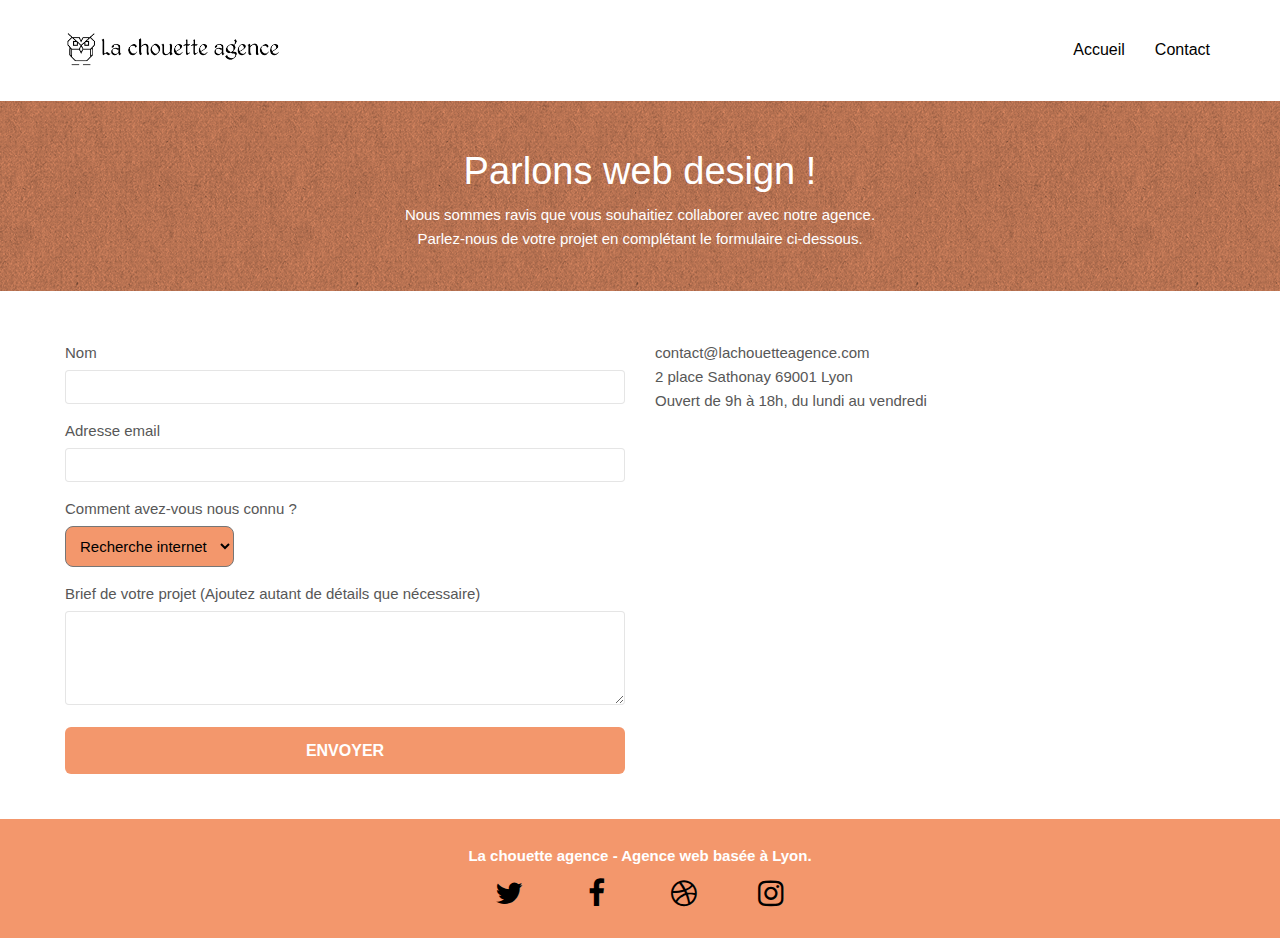
==== commit c99d27cc: "commit error" ====
--- a/contact.html
+++ b/contact.html
@@ -18,19 +18,10 @@
 	<script src="./js/blocs.js"></script>
 	<script src="./js/jqBootstrapValidation.js"></script>
 	<script src="./js/formHandler.js"></script>
-<<<<<<< HEAD
-    <title>Contact : La chouette agence</title>
-
-    
+	<title>Contact : La chouette agence, Lyon.</title>
 <!-- Analytics -->
  
 <!-- Analytics END -->
-    
-=======
-	<title>Contact : La chouette agence</title>
-	<!-- Analytics -->
-	<!-- Analytics END -->
->>>>>>> 71d24c590541e6c8ea903d4a8248af0f889ecfc5
 </head>
 
 <body>
@@ -41,7 +32,7 @@
 			<div class="container bloc-sm">
 				<nav class="navbar row">
 					<div class="navbar-header">
-						<a class="navbar-brand" href="index.html"><img src="img/la-chouette-agence.png" alt="logo de la chouette agence" height="40" /></a>
+						<a class="navbar-brand" href="index.html"><img src="img/la-chouette-agence.webp" alt="logo de la chouette agence" height="40" /></a>
 						<button id="nav-toggle" type="button" class="ui-navbar-toggle navbar-toggle" data-toggle="collapse" data-target=".navbar-1"> <span class="sr-only">Toggle navigation</span><span class="icon-bar"></span><span class="icon-bar"></span><span class="icon-bar"></span> </button>
 					</div>
 					<div class="collapse navbar-collapse navbar-1 special-dropdown-nav">
